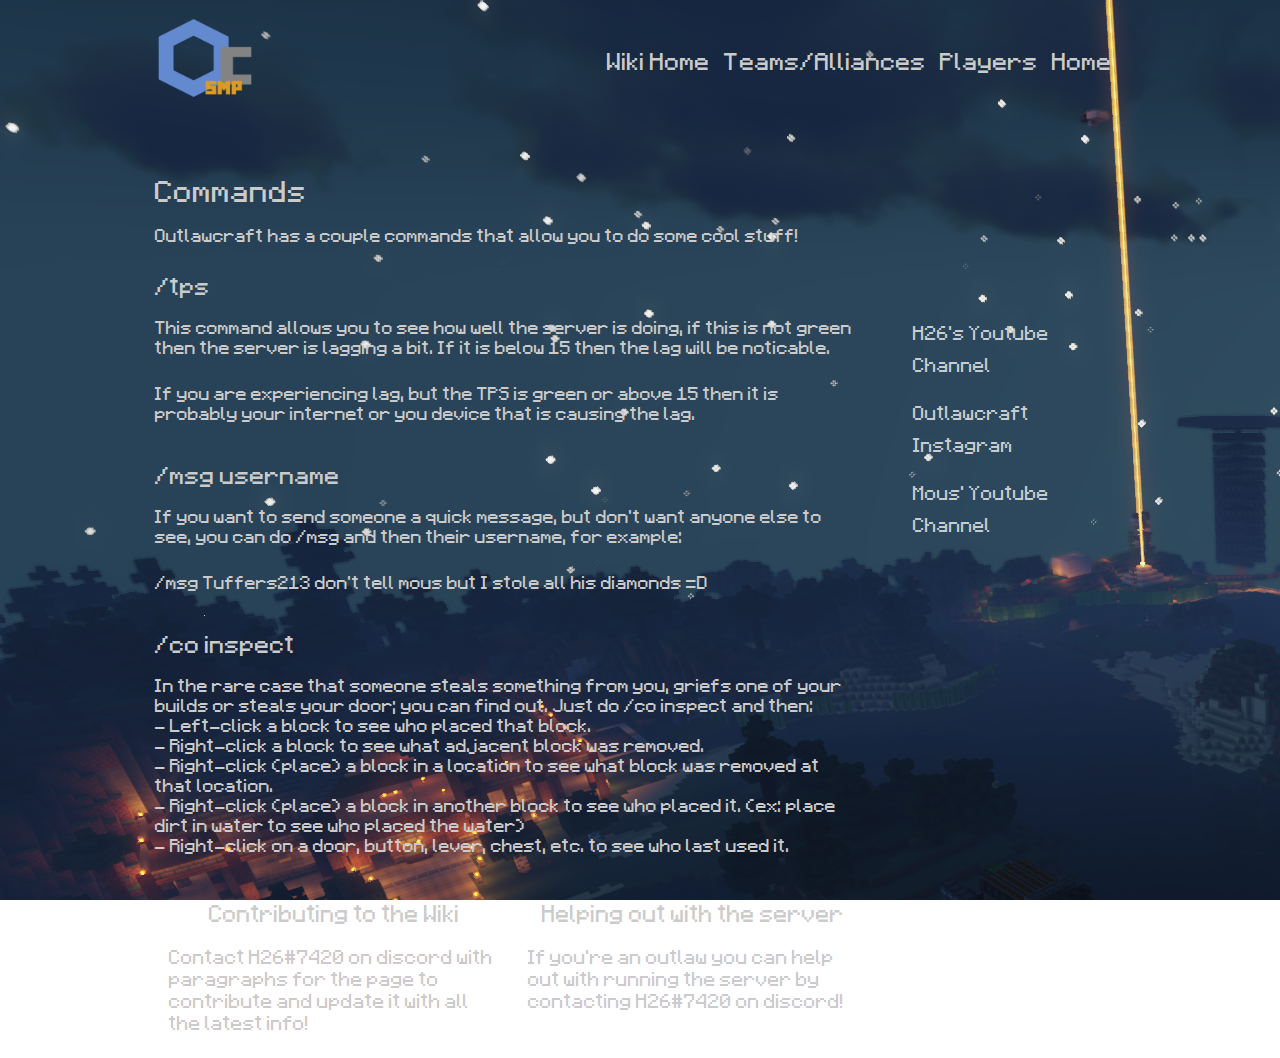
==== wiki/commands/index.html @ dd504612 "Added pages + bug fixes" ====
<!doctype html>
<html>
<head>
<meta charset="utf-8">
<meta name="viewport" content="width=device-width, initial-scale=1">
<title>OC Wiki</title>
<link href="blogPostStyle.css" rel="stylesheet" type="text/css">
	<link rel="icon" href="/assets/Logo.png">
	<meta property="og:title" content="OC Wiki" />
	<meta property="og:type" content="website" />
	<meta property="og:url" content="www.oc4.xyz/wiki"/>
	<meta property="og:image" content="/assets/Logo.png"/>
	<meta property="og:description" content="A SMP server run by H26" />
	<meta name="theme-color" content="#6389CF">
<!--The following script tag downloads a font from the Adobe Edge Web Fonts server for use within the web page. We recommend that you do not modify it.-->
</head>

<body>
<div id="mainwrapper">
  <header> 
    <!--**************************************************************************
    Header starts here. It contains Logo and 3 navigation links. 
    ****************************************************************************-->
    <div href="https://www.oc4.xyz/wiki" id="logo"><img src="/assets/Logo.png" alt="Outlawcraft" style="width: 100px"></div>
    <nav style="font-size: 20px"> <!--<a href="#" title="Link">Commands</a><a href="#" title="Link">Players</a><a href="#" title="Link">Info</a>--><a href="https://www.oc4.xyz/wiki" title="Wiki Home">Wiki Home</a><a href="https://www.oc4.xyz/wiki/commands/teams" title="Teams/Alliances">Teams/Alliances</a><a href="https://www.oc4.xyz/wiki/players" title="Players">Players</a><a href="https://www.oc4.xyz/" title="Home">Home</a> </nav>
  </header>
  <div id="content">
    <!--<div class="notOnDesktop"> 
      This search box is displayed only in mobile and tablet laouts and not in desktop layouts
      <input type="text" placeholder="Search">
    </div>-->
    <section id="mainContent"> 
      <!--************************************************************************
    Main Blog content starts here
    ****************************************************************************-->
      <h1><!-- Blog title -->Commands</h1>
      <!--<div id="bannerImage"><img src="/assets/Logolong.png" alt=""/></div>-->
      <p>Outlawcraft has a couple commands that allow you to do some cool stuff!</p>
      <aside id="authorInfo"> 
        <!-- The author information is contained here -->
        <h2>/tps</h2>
        <p>This command allows you to see how well the server is doing, if this is not green then the server is lagging a bit. If it is below 15 then the lag will be noticable.</p> 
		<p>If you are experiencing lag, but the TPS is green or above 15 then it is probably your internet or you device that is causing the lag.</p>
		<h2>/msg username</h2>
		<p>If you want to send someone a quick message, but don't want anyone else to see, you can do /msg and then their username, for example:</p><p>/msg Tuffers213 don't tell mous but I stole all his diamonds =D</p>
		<h2>/co inspect</h2>
		<p>In the rare case that someone steals something from you, griefs one of your builds or steals your door; you can find out. Just do /co inspect and then:<br>- Left-click a block to see who placed that block.<br>- Right-click a block to see what adjacent block was removed.<br>- Right-click (place) a block in a location to see what block was removed at that location.<br>- Right-click (place) a block in another block to see who placed it. (ex: place dirt in water to see who placed the water)<br>- Right-click on a door, button, lever, chest, etc. to see who last used it.</p>
      </aside>
    </section>
    <section id="sidebar"> 
      <!--************************************************************************
    Sidebar starts here. It contains a searchbox, sample ad image and 6 links
    ****************************************************************************-->
      <!--<input type="text" placeholder="Search" style="font-family: Minecraft">-->
      <!--<div id="adimage"><img src="../BlogPostAssets/images/300x250.gif" alt=""/></div>-->
      <nav>
        <ul>
          <li><a href="https://www.youtube.com/h26live" title="H26's channel">H26's Youtube Channel</a></li>
          <li><a href="https://www.instagram.com/outlawcraftsmp/" title="OC Instagram">Outlawcraft Instagram</a></li>
          <li><a href="https://www.youtube.com/channel/UCOOZJtehRDLC7H5ObKwKVew" title="Mous' channel">Mous' Youtube Channel</a></li>
          <!--<li><a href="#" title="Link">Link4</a></li>
          <li><a href="#" title="Link">Link5</a></li>
          <li><a href="#" title="Link">Link6</a></li>-->
        </ul>
      </nav>
    </section>
    <footer> 
      <!--************************************************************************
    Footer starts here
    ****************************************************************************-->
      <article>
        <h3>Contributing to the Wiki</h3>
        <p>Contact H26#7420 on discord with paragraphs for the page to contribute and update it with all the latest info!</p>
      </article>
      <article>
        <h3>Helping out with the server</h3>
        <p>If you're an outlaw you can help out with running the server by contacting H26#7420 on discord!</p>
      </article>
    </footer>
  </div>
</div>
</body>
</html>
---- wiki/commands/blogPostStyle.css ----
@charset "UTF-8";
@font-face {
    font-family: 'Minecraft';
    src: url('/assets/Minecraftia-Regular.ttf');	
}
body {
	background-image:url("/assets/moustopia.png");
    background-attachment: fixed;
}
#mainwrapper header {
	/*Header */
	overflow: auto;
	font-family: Minecraft;
	font-style: normal;
	font-weight: 400;
}
#mainwrapper header #logo {
	/* Company Logo text */
	width: 28%;
	float: left;
	padding-left: 2%;
	padding-top: 0px;
	padding-bottom: 0px;
	color: #CBCBCB;
}
#mainwrapper header nav {
	/*Nav bar containing links in header */
	text-align: right;
	padding-top: 40px;
	padding-bottom: 40px;
	padding-right: 2%;
	width: 68%;
	float: left;
	color: #CBCBCB;
}
header nav a {
	/* Links in header */
	padding-right: 2%;
}
h1 {
	/* Styling for main headings */
	font-family: Minecraft;
	color: #CBCBCB;
	font-weight: 300;
	font-size: 25px
}
h2 {
	font-family: Minecraft;
	color: #CBCBCB;
	font-weight: 300;
	font-size: 20px
}
#content #mainContent h3 {
	/*Captions ot Taglines */
	font-family: Minecraft;
	font-style: normal;
	font-weight: 200;
	color: #CBCBCB;
	font-size: 15px
}
#content #mainContent #bannerImage {
	/*Container for main banner image */
	width: 100%;
}
#content #mainContent p {
    /* All paragraphs under maincontent */
    color: #CBCBCB;
    font-size: 15px;
    font-family: Minecraft;
    font-style: normal;
    font-weight: 100;
    text-align: left;
}
#content #mainContent #authorInfo {
	/* Author info section */
}
#content #mainContent #authorInfo h2, #content #mainContent #authorInfo p {
	color: #CBCBCB;
	padding-top: 11px;
}
#content #mainContent #authorInfo p {
	color: #CBCBCB;
	padding-top: 0px;
	padding-bottom: 11px;
	padding-right: 2%;
}
footer article {
	/* Footer articles */
	width: 46%;
	float: left;
	padding-left: 2%;
	padding-right: 2%;
    text-align: left;
	font-family: Minecraft;
	font-style: normal;
	font-weight: 200;
	color: #CBCBCB;
}
footer article h3 {
	/* Footer article titles */
	text-align: center;
	font-family: Minecraft;
	font-style: normal;
	font-weight: 400;
}
#mainContent {
	/* Container for the blog post in individal blog view */
	padding-left: 2%;
	width: 71%;
	float: left;
	padding-right: 2%;
	padding-top: 41px;
}
#mainwrapper #content #sidebar {
	/* Sidebar*/
	width: 19%;
	padding-left: 2%;
	padding-right: 2%;
	float: left;
	margin-top: 150px;
	padding-top: 32px;
}
#mainwrapper {
	/* Container of all content */
	width: 80%;
	overflow: auto;
	margin-left: 10%;
}
#content #sidebar input {
	/* Search box in sidebar */
	width: 98%;
	height: 0px;
}
#content #sidebar #adimage {
	/* Container for Image in sidebar */
	width: 100%;
	background-color: rgba(208,207,207,1.00);
	margin-top: 0px;
	float: none;
	overflow: auto;
}
nav ul li {
	list-style-type: none;
	padding-top: 8px;
	padding-bottom: 8px;
}
nav ul {
	padding-left: 0%;
}
nav ul li a {
    color: #CBCBCB;
    text-decoration: none;
    font-family: Minecraft;
}
#footerbar {
	/* Footer bar at the bottom of the page */
	height: 18px;
	clear: both;
	background-color: #CBCBCB;
	width: 100%;
}
footer {
	/* Container for footer artices */
	width: 71%;
	padding-left: 2%;
	padding-right: 2%;
}
.notOnDesktop {
	/*element to be displayed only in mobile view and tabet view */
	display: none;
}
#mainContent #bannerImage img {
	/* Actual banner image */
	width: 100%;
}
#sidebar #adimage img {
	/* Image in sidebar */
	width: 100%;
	float: left;
}
#mainwrapper header nav a {
	/* Links in header */
	color: #CBCBCB;
	text-decoration: none;
}

/* Tablet view */
@media screen and (max-width:769px) {
.notOnDesktop {
	/* Search box shown only in mobile view and Tablet view */
	display: block;
	text-align: right;
	padding-right: 8px;
	padding-top: 8px;
	padding-bottom: 8px;
	width: 96%;
}
#content .notOnDesktop input {
	height: 28px;
}
#mainContent {
	/* Container for the blog post */
	padding-top: 0px;
	float: none;
	width: 96%;
}
#sidebar input {
	/* Search box in sidebar */
	display: none;
}
#mainwrapper #content #sidebar {
	/* Sidebar*/
	float: none;
	width: 92%;
	padding-top: 13px;
	overflow: auto;
	margin-top: 3px;
	margin-left: 2%;
	padding-bottom: 13px;
}
#content #sidebar #adimage {
	/* Image in sidebar */
	width: 60%;
	margin-top: 0px;
	float: left;
}
#content #sidebar nav {
	/* Navigation links in sidebar */
	width: 36%;
	float: left;
	padding-left: 4%;
}
#sidebar nav ul {
	margin-top: 0px;
}
footer {
	/* Footer region */
	width: 96%;
	padding-left: 2%;
	padding-right: 2%;
}
#content footer article {
	/*Each footer article */
	width: 46%;
}
#mainwrapper header {
	/* Header */
	width: 100%;
}
}

/* Mobile view */
@media screen and (max-width:480px) {
#mainwrapper header #logo {
	/* Company Logo text in header */
	width: 96%;
	margin-left: 2%;
}
#mainwrapper header nav {
	/*navigation links in header */
	text-align: center;
	width: 98%;
}
#content #sidebar #adimage {
	/* Container for image in sidebar */
	width: 100%;
}
#content #sidebar nav {
	/* Navigation bar for links in sidebar */
	width: 96%;
	padding-top: 7px;
}
#mainwrapper #content #sidebar {
	/* sidebar */
	padding-bottom: 0px;
}
#sidebar nav ul li {
	text-align: center;
}
#content .notOnDesktop {
	/* Search box shown only in mobile and tablet view */
	width: 100%;
	text-align: center;
	padding-left: 0px;
	padding-right: 0px;
}
#content .notOnDesktop input {
	width: 80%;
	text-align: center;
}
#content footer article {
	/* Each foter article */
	width: 96%;
}
}
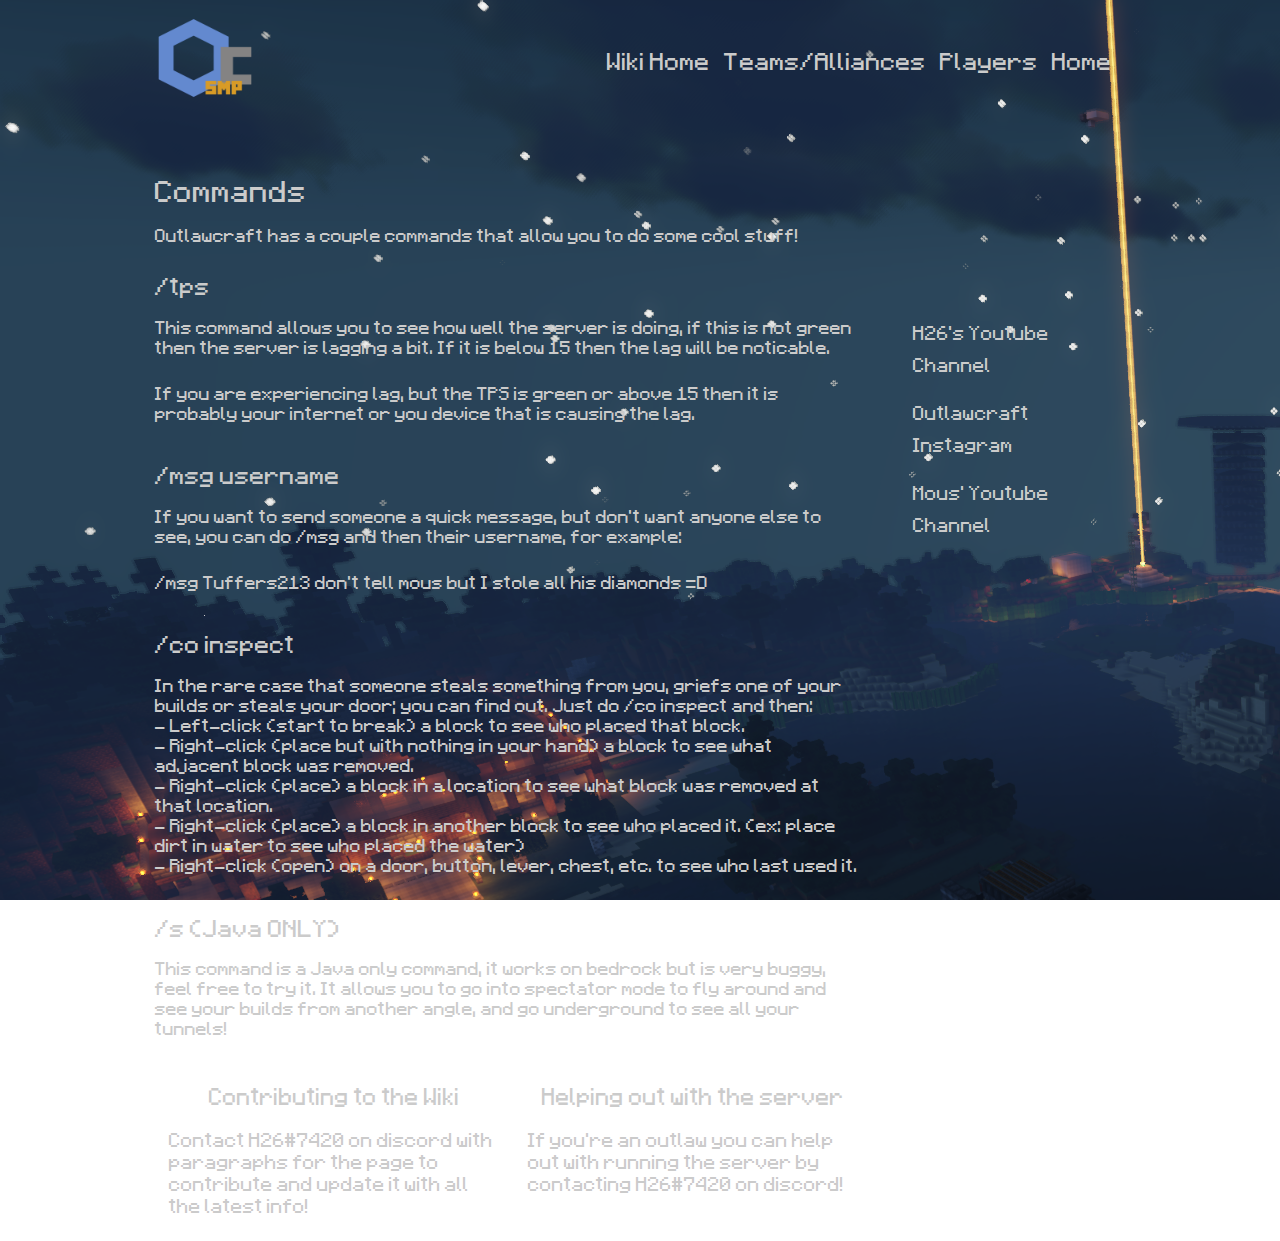
==== commit 008a26be: "Updates to pages" ====
--- a/wiki/commands/index.html
+++ b/wiki/commands/index.html
@@ -22,7 +22,7 @@
     Header starts here. It contains Logo and 3 navigation links. 
     ****************************************************************************-->
     <div href="https://www.oc4.xyz/wiki" id="logo"><img src="/assets/Logo.png" alt="Outlawcraft" style="width: 100px"></div>
-    <nav style="font-size: 20px"> <!--<a href="#" title="Link">Commands</a><a href="#" title="Link">Players</a><a href="#" title="Link">Info</a>--><a href="https://www.oc4.xyz/wiki" title="Wiki Home">Wiki Home</a><a href="https://www.oc4.xyz/wiki/commands/teams" title="Teams/Alliances">Teams/Alliances</a><a href="https://www.oc4.xyz/wiki/players" title="Players">Players</a><a href="https://www.oc4.xyz/" title="Home">Home</a> </nav>
+    <nav style="font-size: 20px"> <!--<a href="#" title="Link">Commands</a><a href="#" title="Link">Players</a><a href="#" title="Link">Info</a>--><a href="https://www.oc4.xyz/wiki" title="Wiki Home">Wiki Home</a><a href="https://www.oc4.xyz/wiki/teams" title="Teams/Alliances">Teams/Alliances</a><a href="https://www.oc4.xyz/wiki/players" title="Players">Players</a><a href="https://www.oc4.xyz/" title="Home">Home</a> </nav>
   </header>
   <div id="content">
     <!--<div class="notOnDesktop"> 
@@ -44,7 +44,9 @@
 		<h2>/msg username</h2>
 		<p>If you want to send someone a quick message, but don't want anyone else to see, you can do /msg and then their username, for example:</p><p>/msg Tuffers213 don't tell mous but I stole all his diamonds =D</p>
 		<h2>/co inspect</h2>
-		<p>In the rare case that someone steals something from you, griefs one of your builds or steals your door; you can find out. Just do /co inspect and then:<br>- Left-click a block to see who placed that block.<br>- Right-click a block to see what adjacent block was removed.<br>- Right-click (place) a block in a location to see what block was removed at that location.<br>- Right-click (place) a block in another block to see who placed it. (ex: place dirt in water to see who placed the water)<br>- Right-click on a door, button, lever, chest, etc. to see who last used it.</p>
+		<p>In the rare case that someone steals something from you, griefs one of your builds or steals your door; you can find out. Just do /co inspect and then:<br>- Left-click (start to break) a block to see who placed that block.<br>- Right-click (place but with nothing in your hand) a block to see what adjacent block was removed.<br>- Right-click (place) a block in a location to see what block was removed at that location.<br>- Right-click (place) a block in another block to see who placed it. (ex: place dirt in water to see who placed the water)<br>- Right-click (open) on a door, button, lever, chest, etc. to see who last used it.</p>
+		<h2>/s (Java ONLY)</h2>
+		<p>This command is a Java only command, it works on bedrock but is very buggy, feel free to try it. It allows you to go into spectator mode to fly around and see your builds from another angle, and go underground to see all your tunnels!</p>
       </aside>
     </section>
     <section id="sidebar"> 
